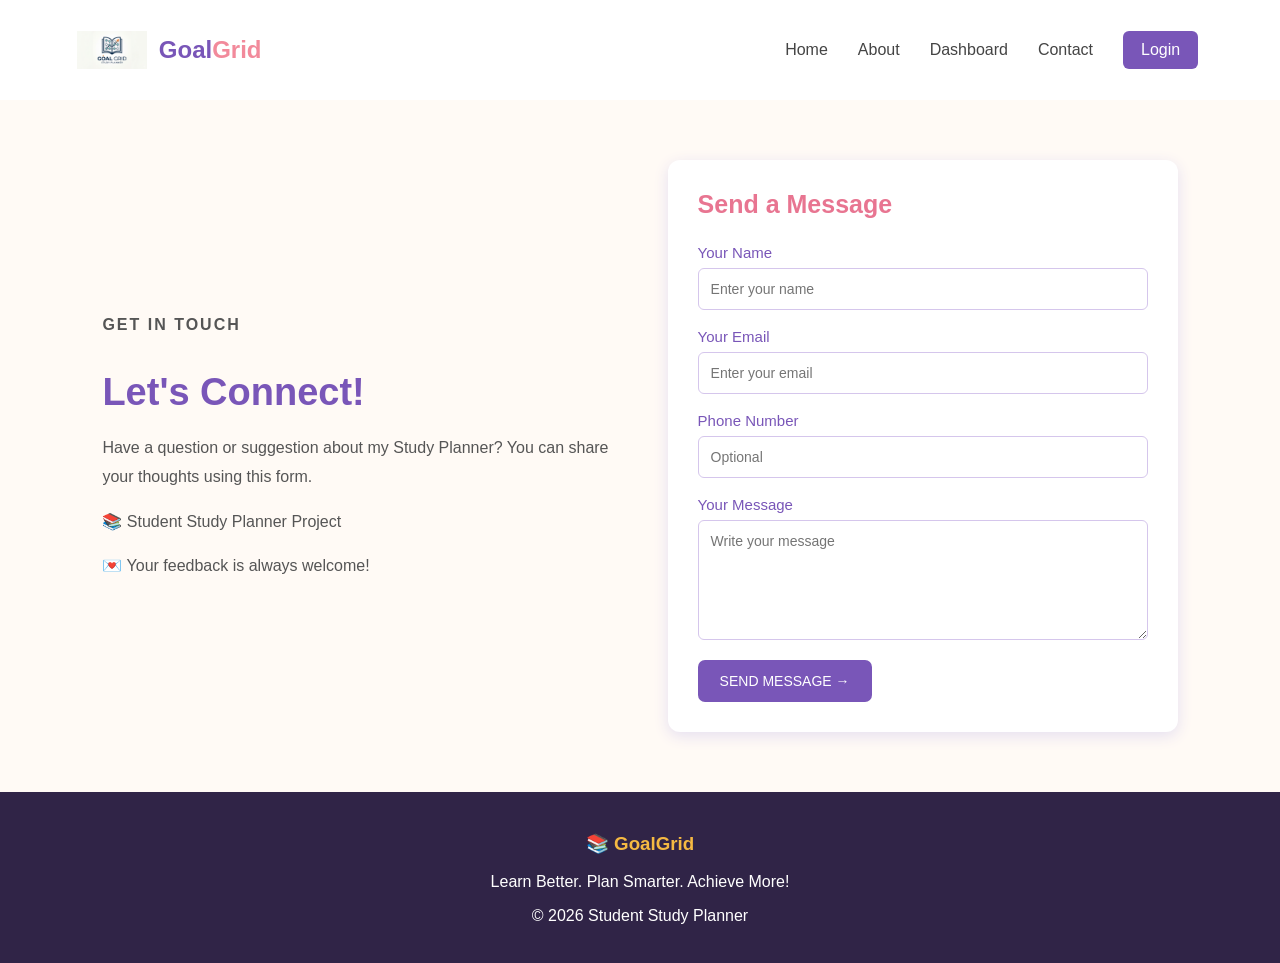
==== pages/contact.html @ cd1fc92b "last commit" ====
<!DOCTYPE html>
<html>
<head>
    <title>Contact - Study Planner</title>
    <link rel="stylesheet" href="../styles/contact.css">
</head>
<body>

    <header>
        <div class="brand">
            <img src="../asset/Logo.jpg" alt="GoalGrid Logo" class="logo">
            <h2>Goal<span>Grid</span></h2>
        </div>

        <nav>
            <a href="../pages/index.html">Home</a>
            <a href="../pages/about.html">About</a>
            <a href="../pages/dashboard.html">Dashboard</a>
            <a href="../pages/contact.html">Contact</a>
            <a href="../pages/login.html" class="login-link">Login</a>
        </nav>
    </header>

    <section class="contact">
        <div class="contact-info">
            <p class="small-title">GET IN TOUCH</p>
            <h1>Let's Connect!</h1>

            <p>
                Have a question or suggestion about my Study Planner?
                You can share your thoughts using this form.
            </p>

            <p>📚 Student Study Planner Project</p>
            <p>💌 Your feedback is always welcome!</p>
        </div>

        <form class="contact-form">
            <h2>Send a Message</h2>

            <label for="name">Your Name</label>
            <input type="text" id="name" name="name"
                   placeholder="Enter your name" required>

            <label for="email">Your Email</label>
            <input type="email" id="email" name="email"
                   placeholder="Enter your email" required>

            <label for="phone">Phone Number</label>
            <input type="tel" id="phone" name="phone"
                   placeholder="Optional">

            <label for="message">Your Message</label>
            <textarea id="message" name="message"
                      placeholder="Write your message"
                      rows="4" required></textarea>

            <button type="submit" class="button">SEND MESSAGE →</button>
        </form>
    </section>

    <footer>
        <h3>📚 GoalGrid</h3>
        <p>Learn Better. Plan Smarter. Achieve More!</p>
        <p>© 2026 Student Study Planner</p>
    </footer>

</body>
</html>
---- styles/contact.css ----
body {
    margin: 0;
    font-family: Arial, sans-serif;
    background-color: #fffaf5;
    color: #333;
}

header {
    background-color: white;
    padding: 15px 6%;
    display: flex;
    justify-content: space-between;
    align-items: center;
    flex-wrap: wrap;
}

.brand {
    display: flex;
    align-items: center;
    gap: 12px;
}

.logo {
    width: 70px;
    height: 70px;
    object-fit: contain;
}

.brand h2 {
    color: #7956B8;
}

.brand h2 span {
    color: #F28A9B;
}

nav {
    display: flex;
    align-items: center;
    gap: 20px;
}

nav a {
    text-decoration: none;
    color: #444;
    margin: 5px;
}

nav a:hover {
    color: #E87591;
    text-decoration:underline
}

.login-link {
    background-color: #7956B8;
    color: white;
    padding: 10px 18px;
    border-radius: 6px;
}

.contact {
    display: flex;
    justify-content: space-between;
    align-items: center;
    gap: 50px;
    padding: 60px 8%;
}


.contact-info {
    flex: 1;
}

.contact-info h1 {
    color: #7956B8;
    font-size: 38px;
    margin-bottom: 20px;
}

.contact-info p {
    color: #555;
    font-size: 16px;
    line-height: 1.8;
}

.small-title {
    color: #E87591;
    font-weight: bold;
    letter-spacing: 2px;
}

.contact-form {
    flex: 1;
    max-width: 450px;
    background-color: white;
    padding: 30px;
    border-radius: 12px;
    box-shadow: 0 4px 15px #e5dff0;
}

.contact-form h2 {
    color: #E87591;
    font-size: 25px;
    margin-top: 0;
    margin-bottom: 25px;
}

.contact-form label {
    display: block;
    color: #7956B8;
    font-size: 15px;
    margin-top: 18px;
    margin-bottom: 7px;
}

.contact-form input {
    display: block;
    width: 100%;
    box-sizing: border-box;
    padding: 12px;
    border: 1px solid #d5c6ec;
    border-radius: 6px;
    font-size: 14px;
    outline: none;
}

.contact-form textarea {
    display: block;
    width: 100%;
    box-sizing: border-box;
    height: 120px;
    padding: 12px;
    border: 1px solid #d5c6ec;
    border-radius: 6px;
    font-size: 14px;
    font-family: Arial, sans-serif;
    resize: vertical;
    outline: none;
}

.contact-form input:focus,
.contact-form textarea:focus {
    border: 2px solid #A78BFA;
}


/* SEND BUTTON */

.contact-form button {
    background-color: #7956B8;
    color: white;
    border: none;
    padding: 13px 22px;
    border-radius: 7px;
    margin-top: 20px;
    cursor: pointer;
    font-size: 14px;
}

.contact-form button:hover {
    background-color: #E87591;
}



footer {
    background-color: #302447;
    color: white;
    text-align: center;
    padding: 22px;
}

footer h3 {
    color: #F5B942;
}
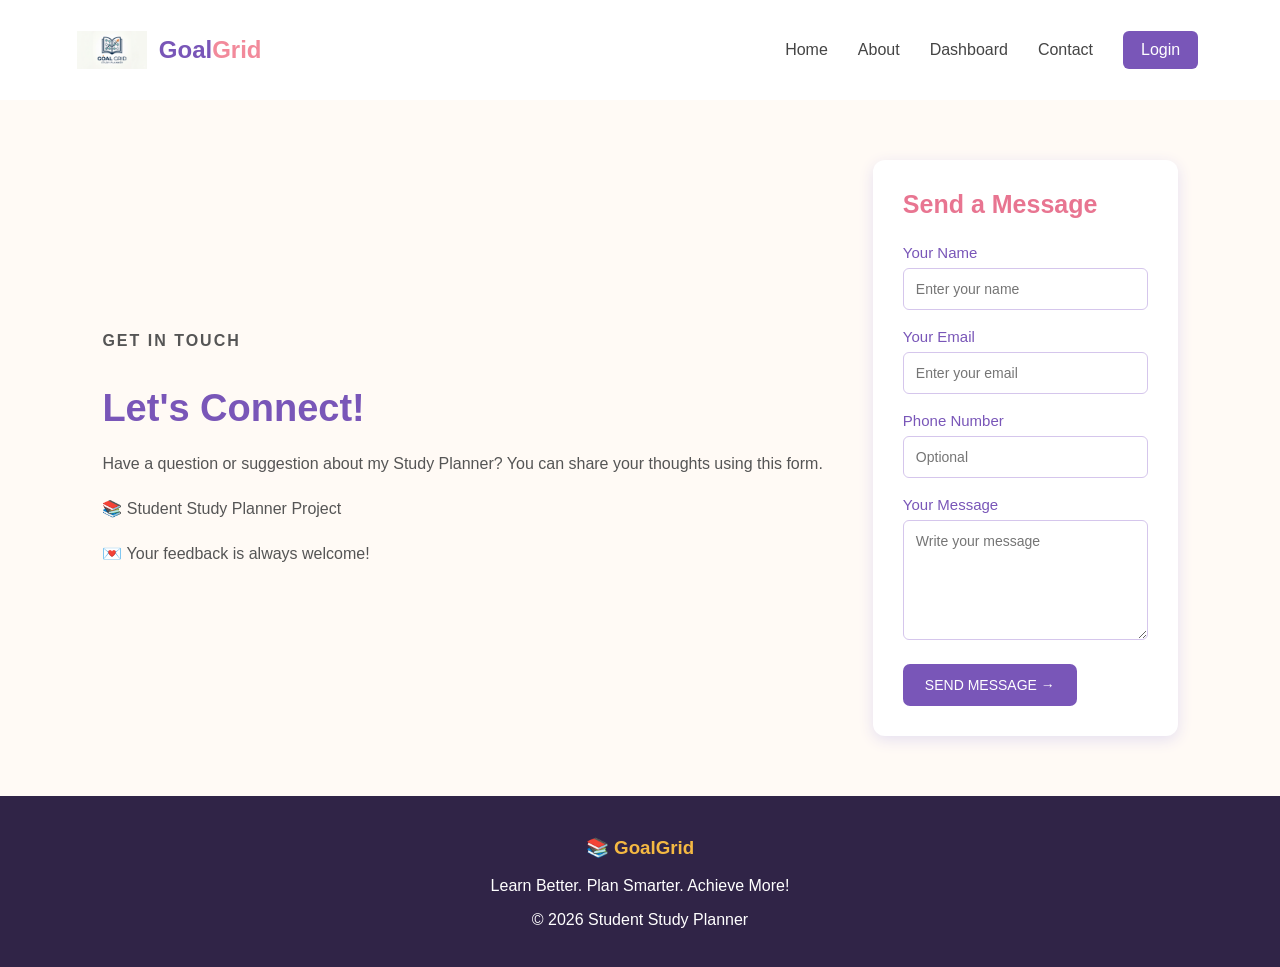
==== commit b6f23995: "feat: added folder path changes for index.html" ====
--- a/pages/contact.html
+++ b/pages/contact.html
@@ -13,7 +13,7 @@
         </div>
 
         <nav>
-            <a href="../pages/index.html">Home</a>
+            <a href="../index.html">Home</a>
             <a href="../pages/about.html">About</a>
             <a href="../pages/dashboard.html">Dashboard</a>
             <a href="../pages/contact.html">Contact</a>
--- a/styles/contact.css
+++ b/styles/contact.css
@@ -66,11 +66,6 @@
     padding: 60px 8%;
 }
 
-
-.contact-info {
-    flex: 1;
-}
-
 .contact-info h1 {
     color: #7956B8;
     font-size: 38px;
@@ -125,7 +120,6 @@
 }
 
 .contact-form textarea {
-    display: block;
     width: 100%;
     box-sizing: border-box;
     height: 120px;
@@ -134,17 +128,7 @@
     border-radius: 6px;
     font-size: 14px;
     font-family: Arial, sans-serif;
-    resize: vertical;
-    outline: none;
 }
-
-.contact-form input:focus,
-.contact-form textarea:focus {
-    border: 2px solid #A78BFA;
-}
-
-
-/* SEND BUTTON */
 
 .contact-form button {
     background-color: #7956B8;
@@ -161,8 +145,6 @@
     background-color: #E87591;
 }
 
-
-
 footer {
     background-color: #302447;
     color: white;
